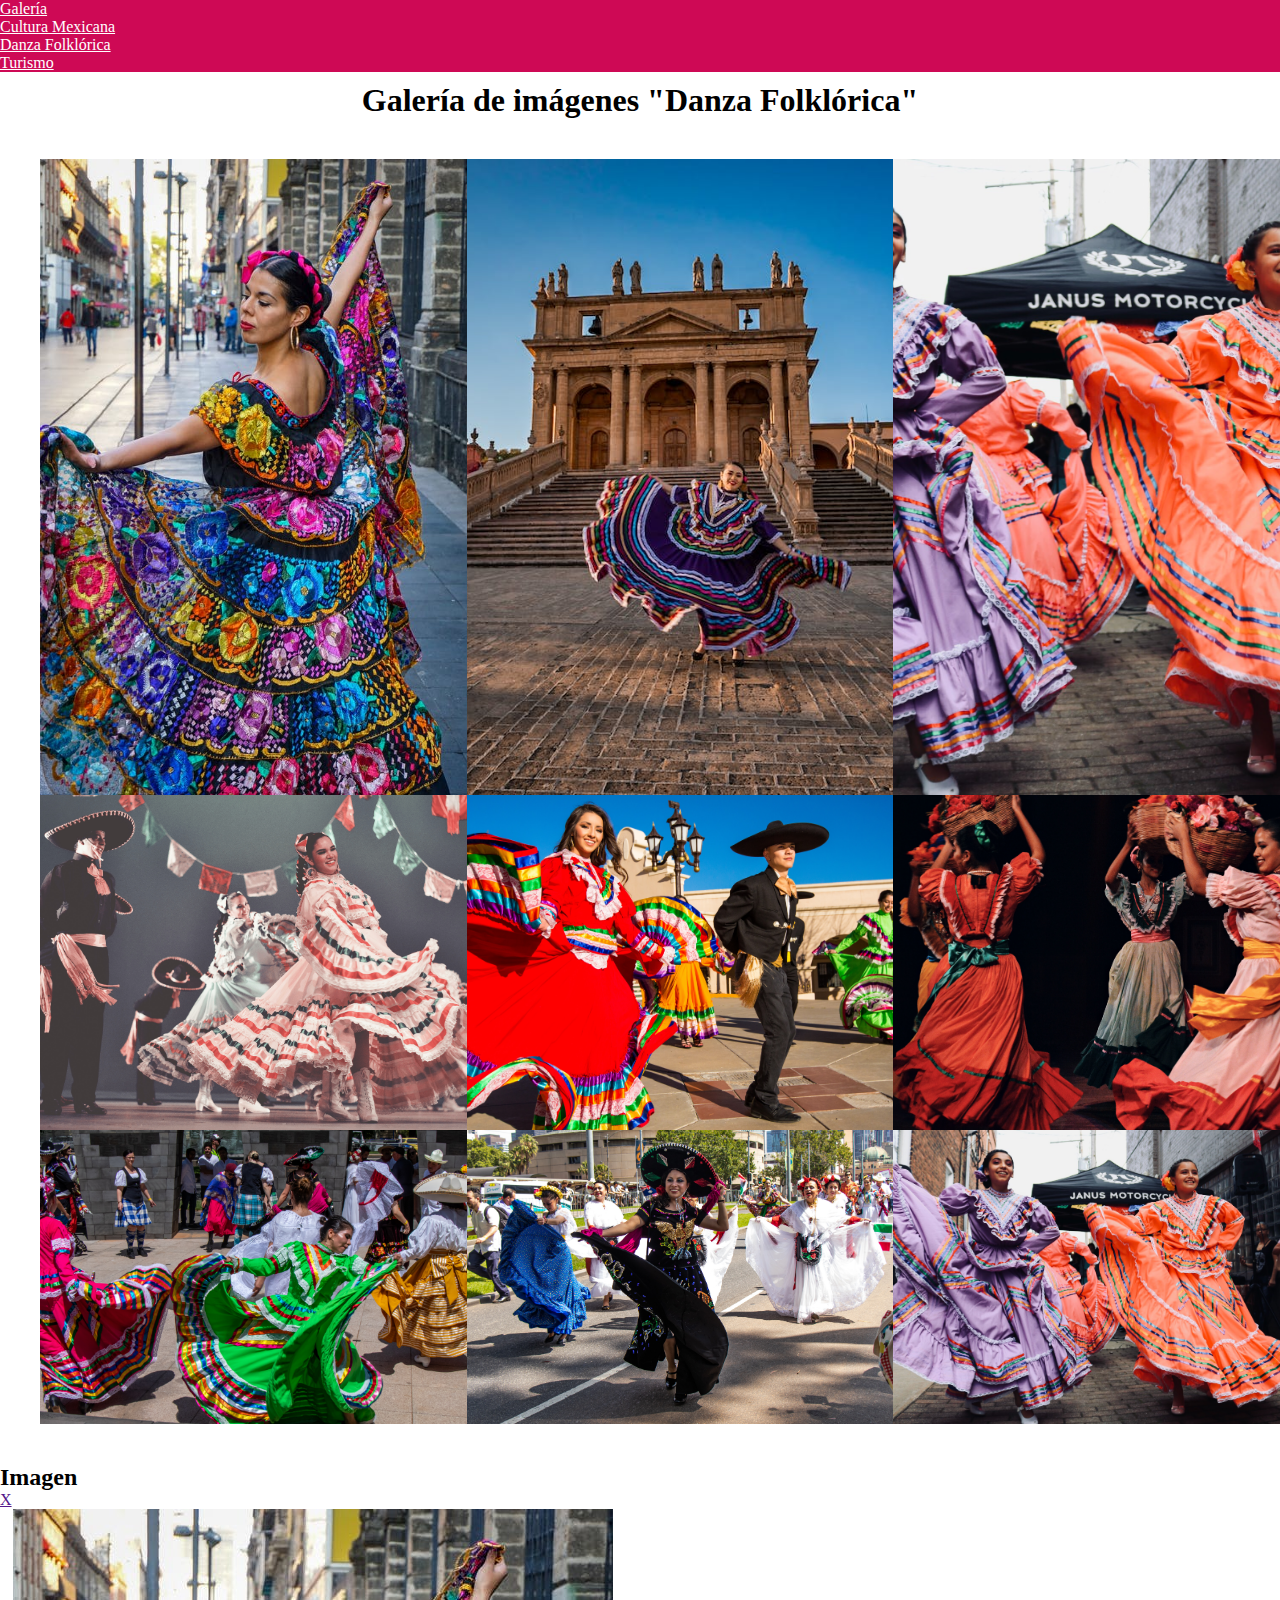
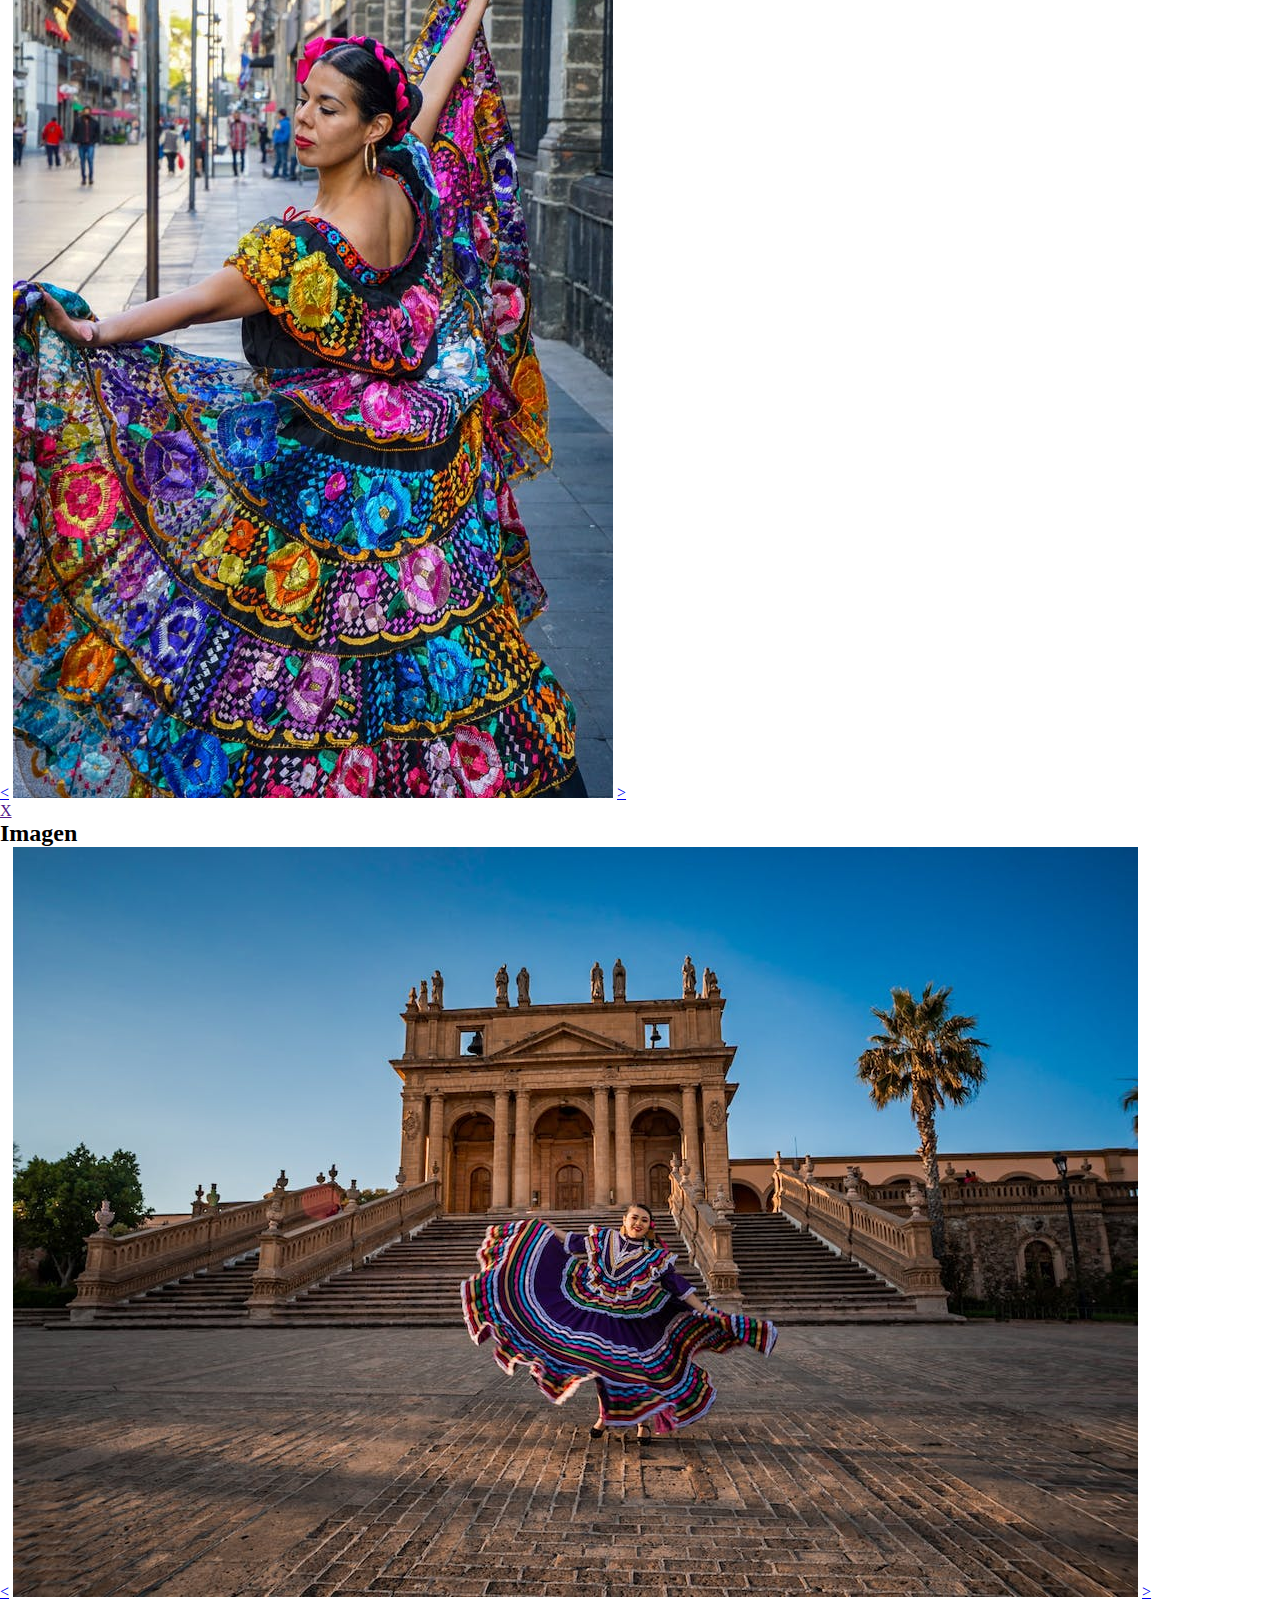
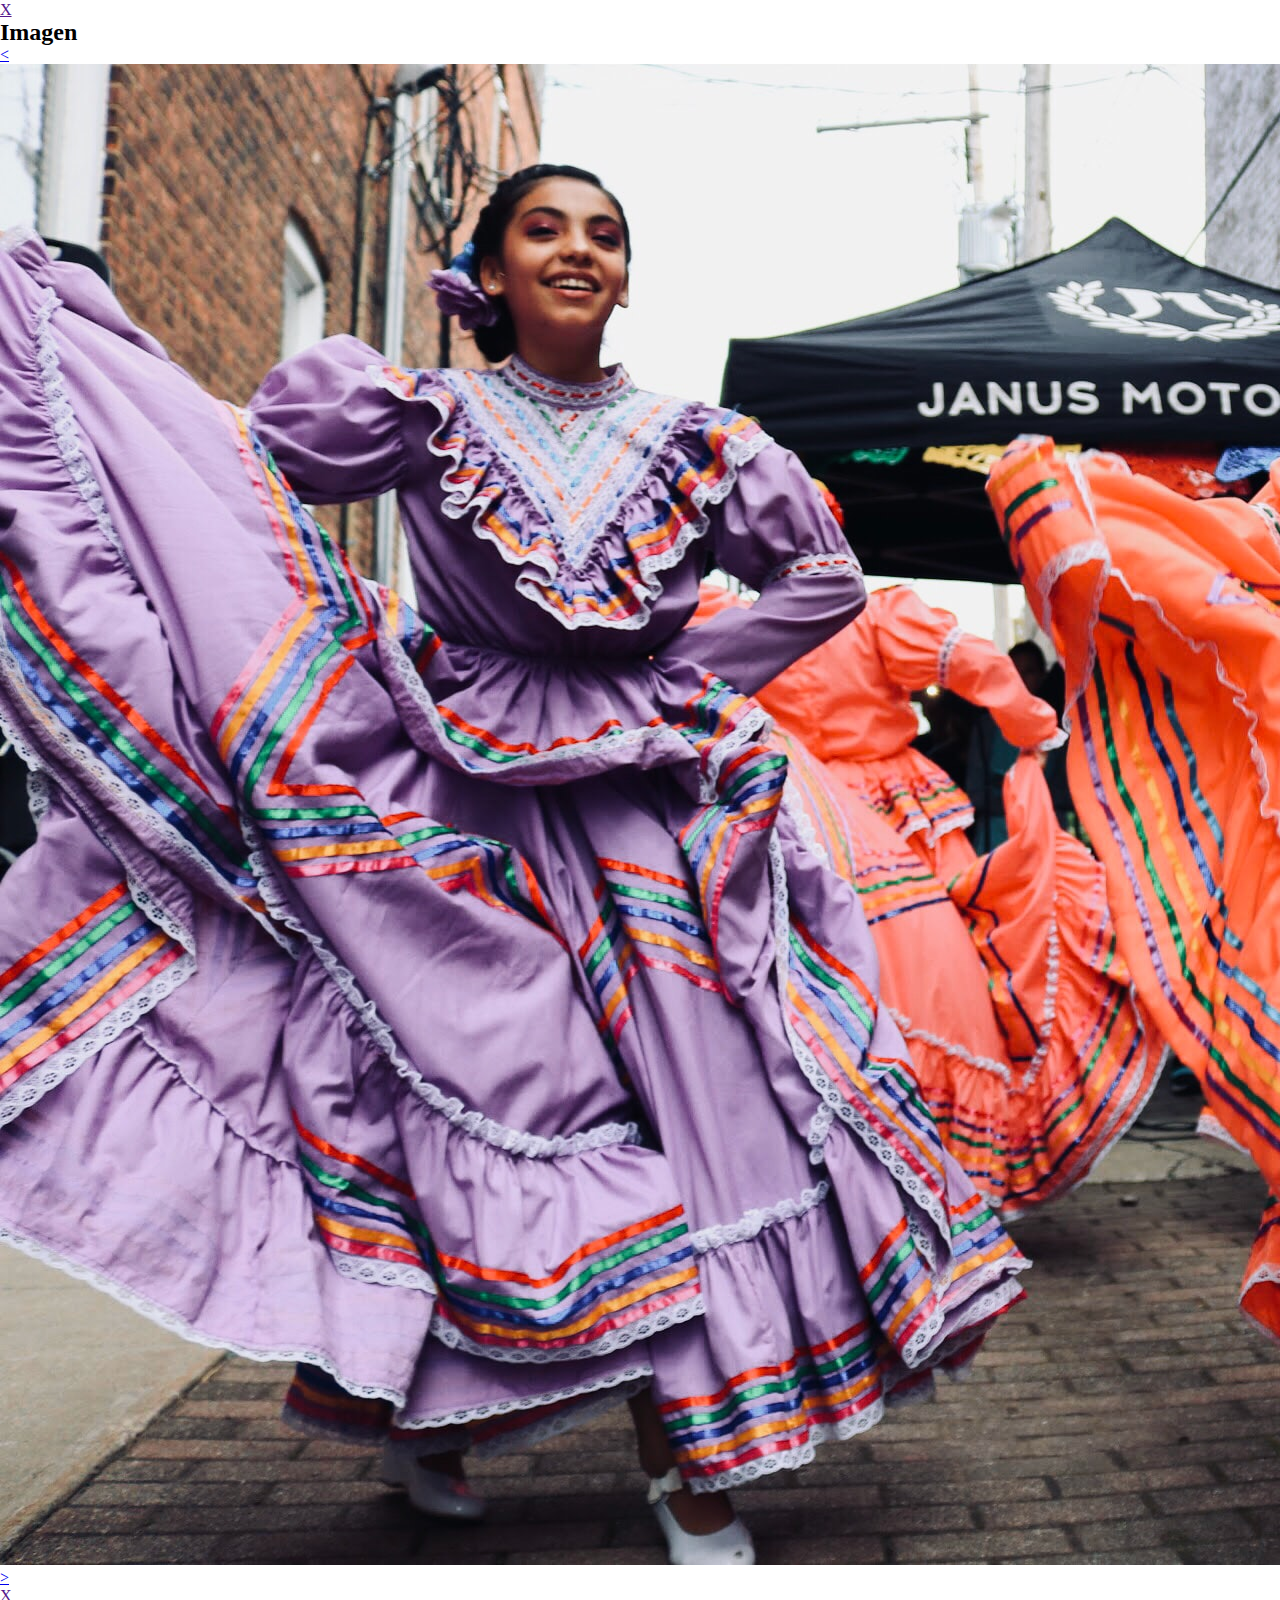
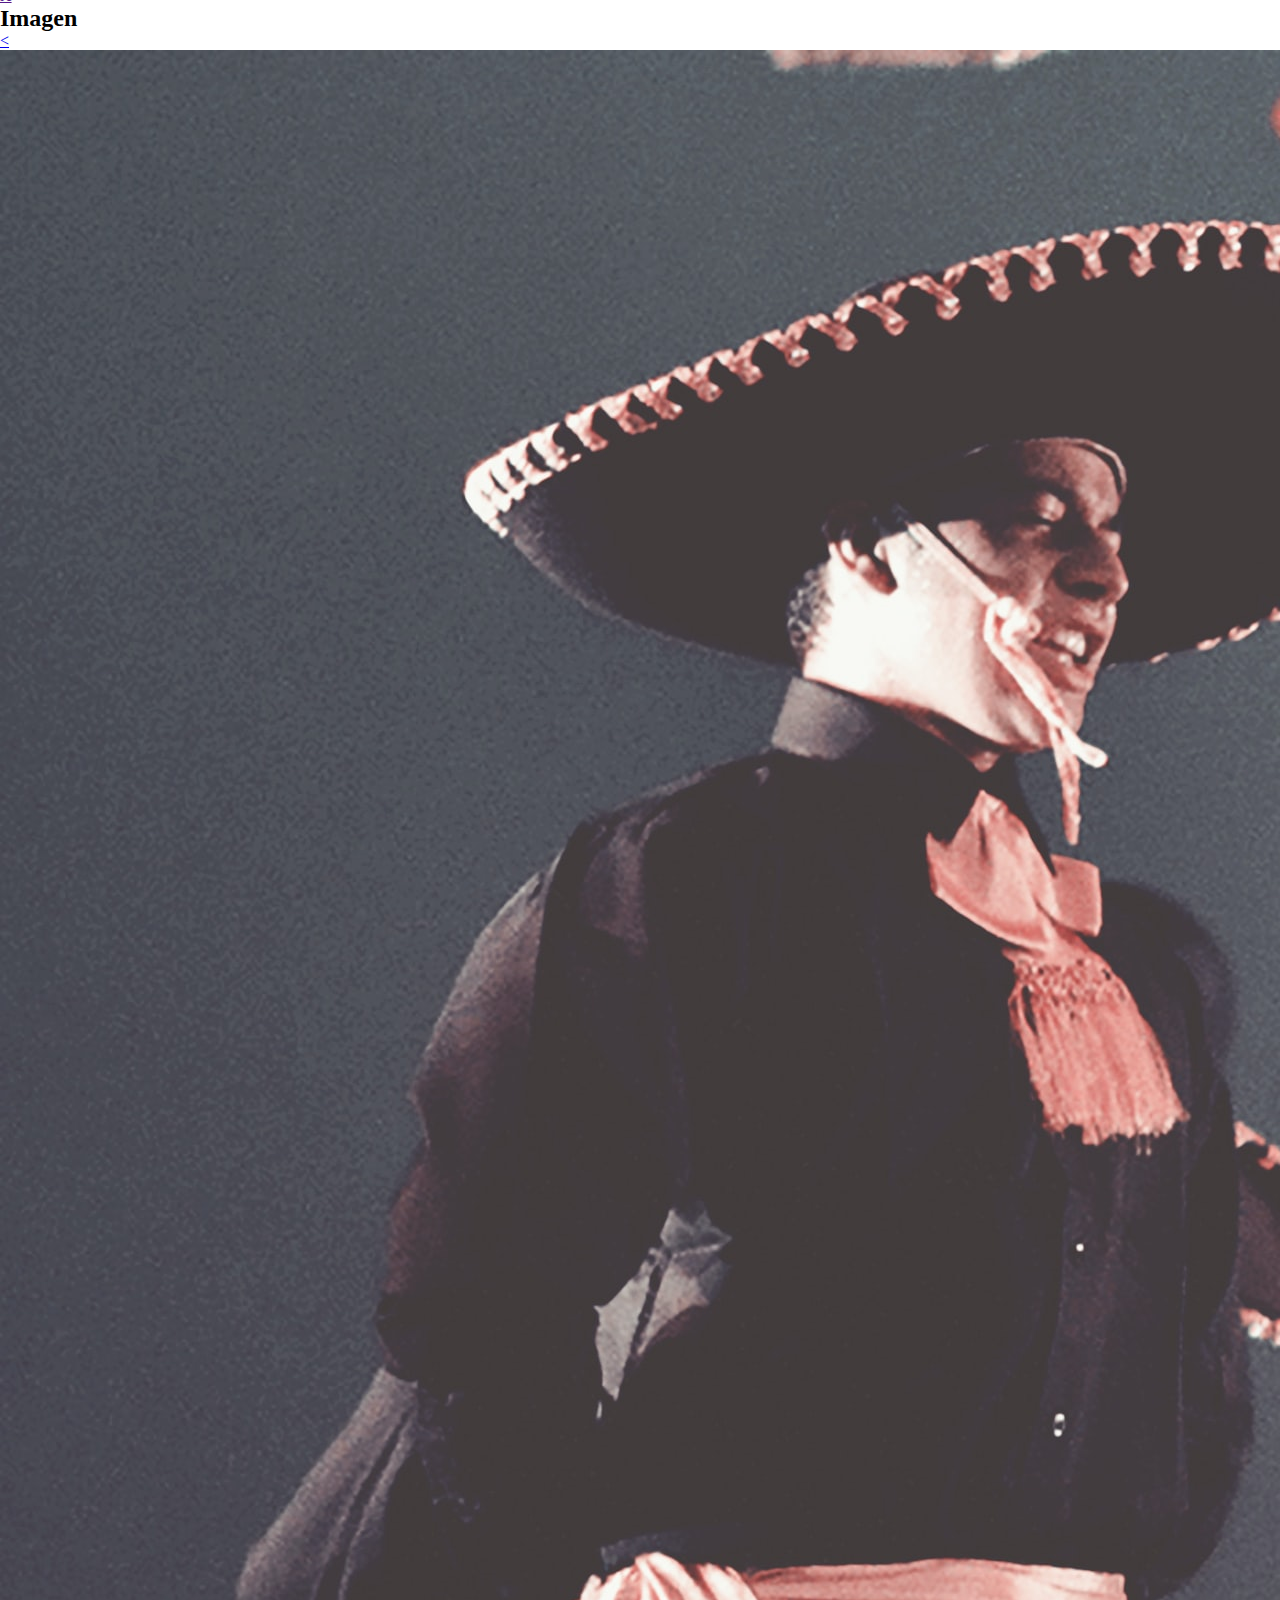
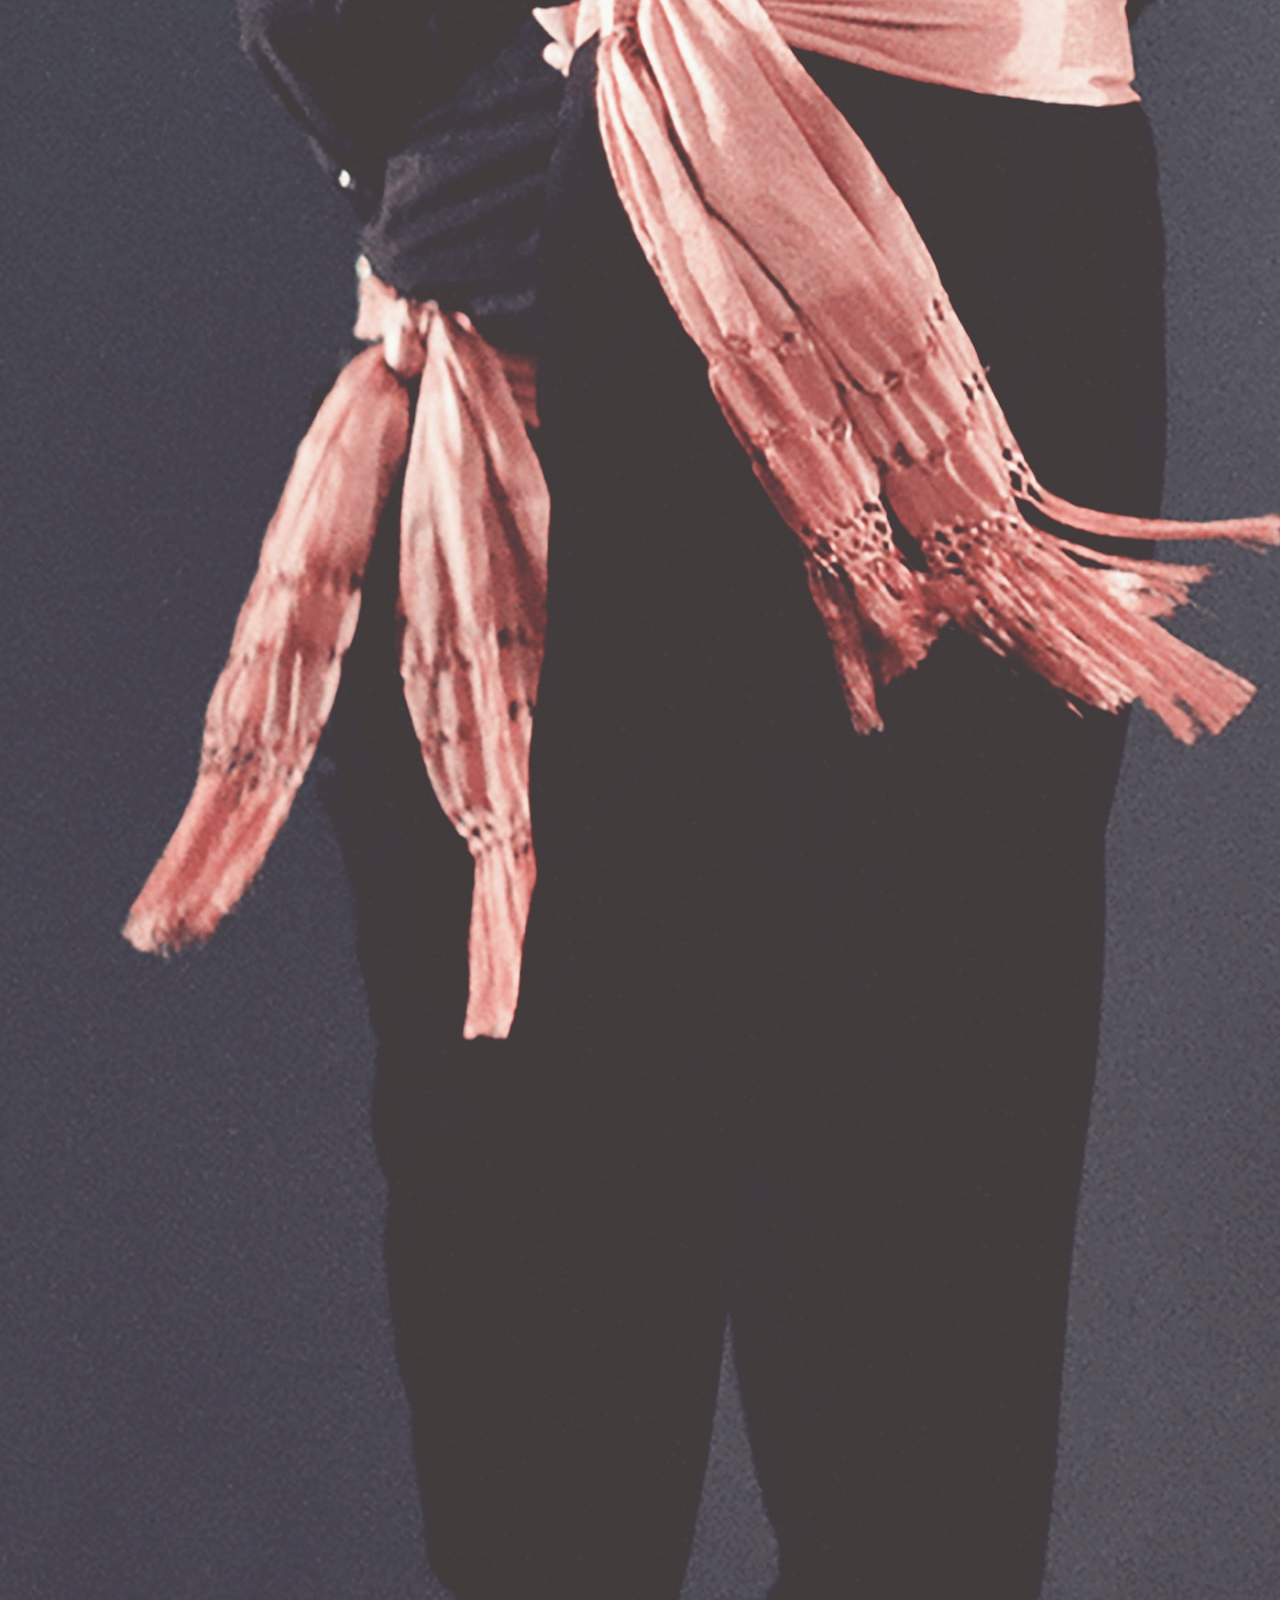
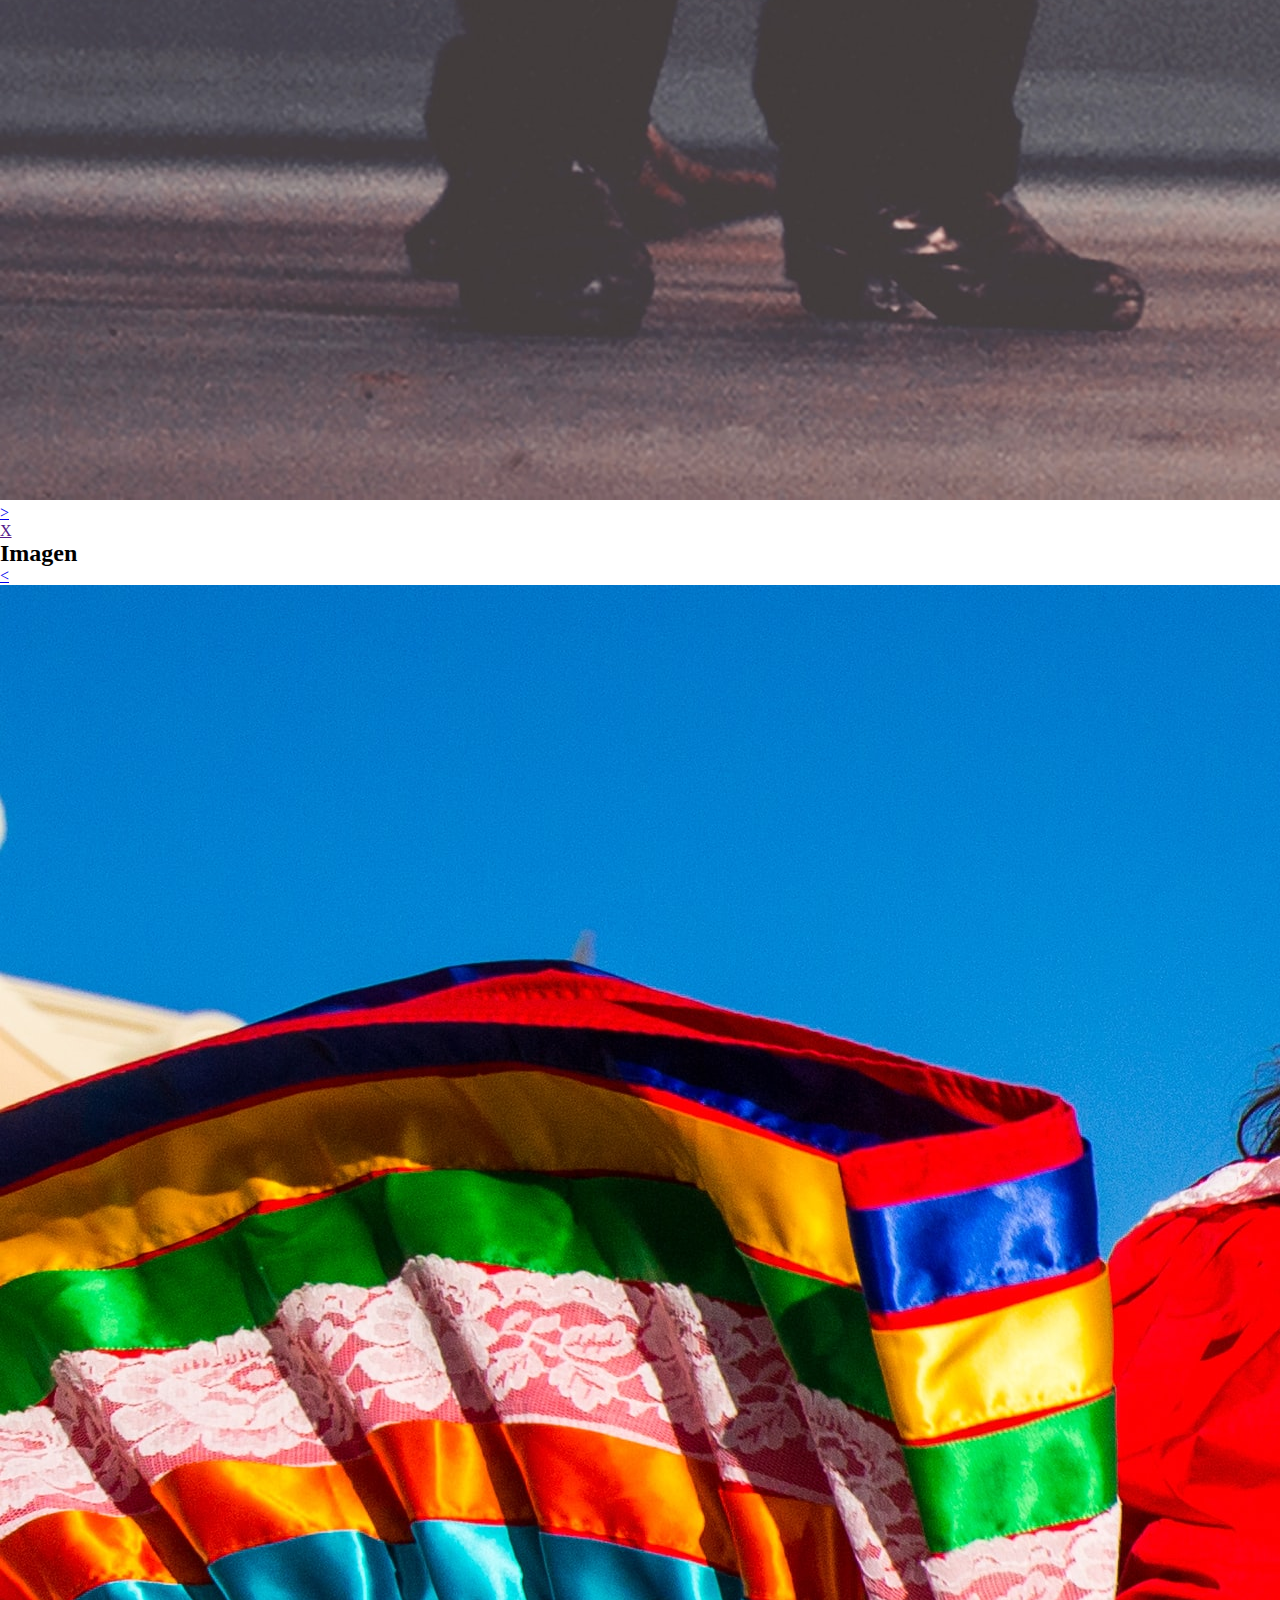
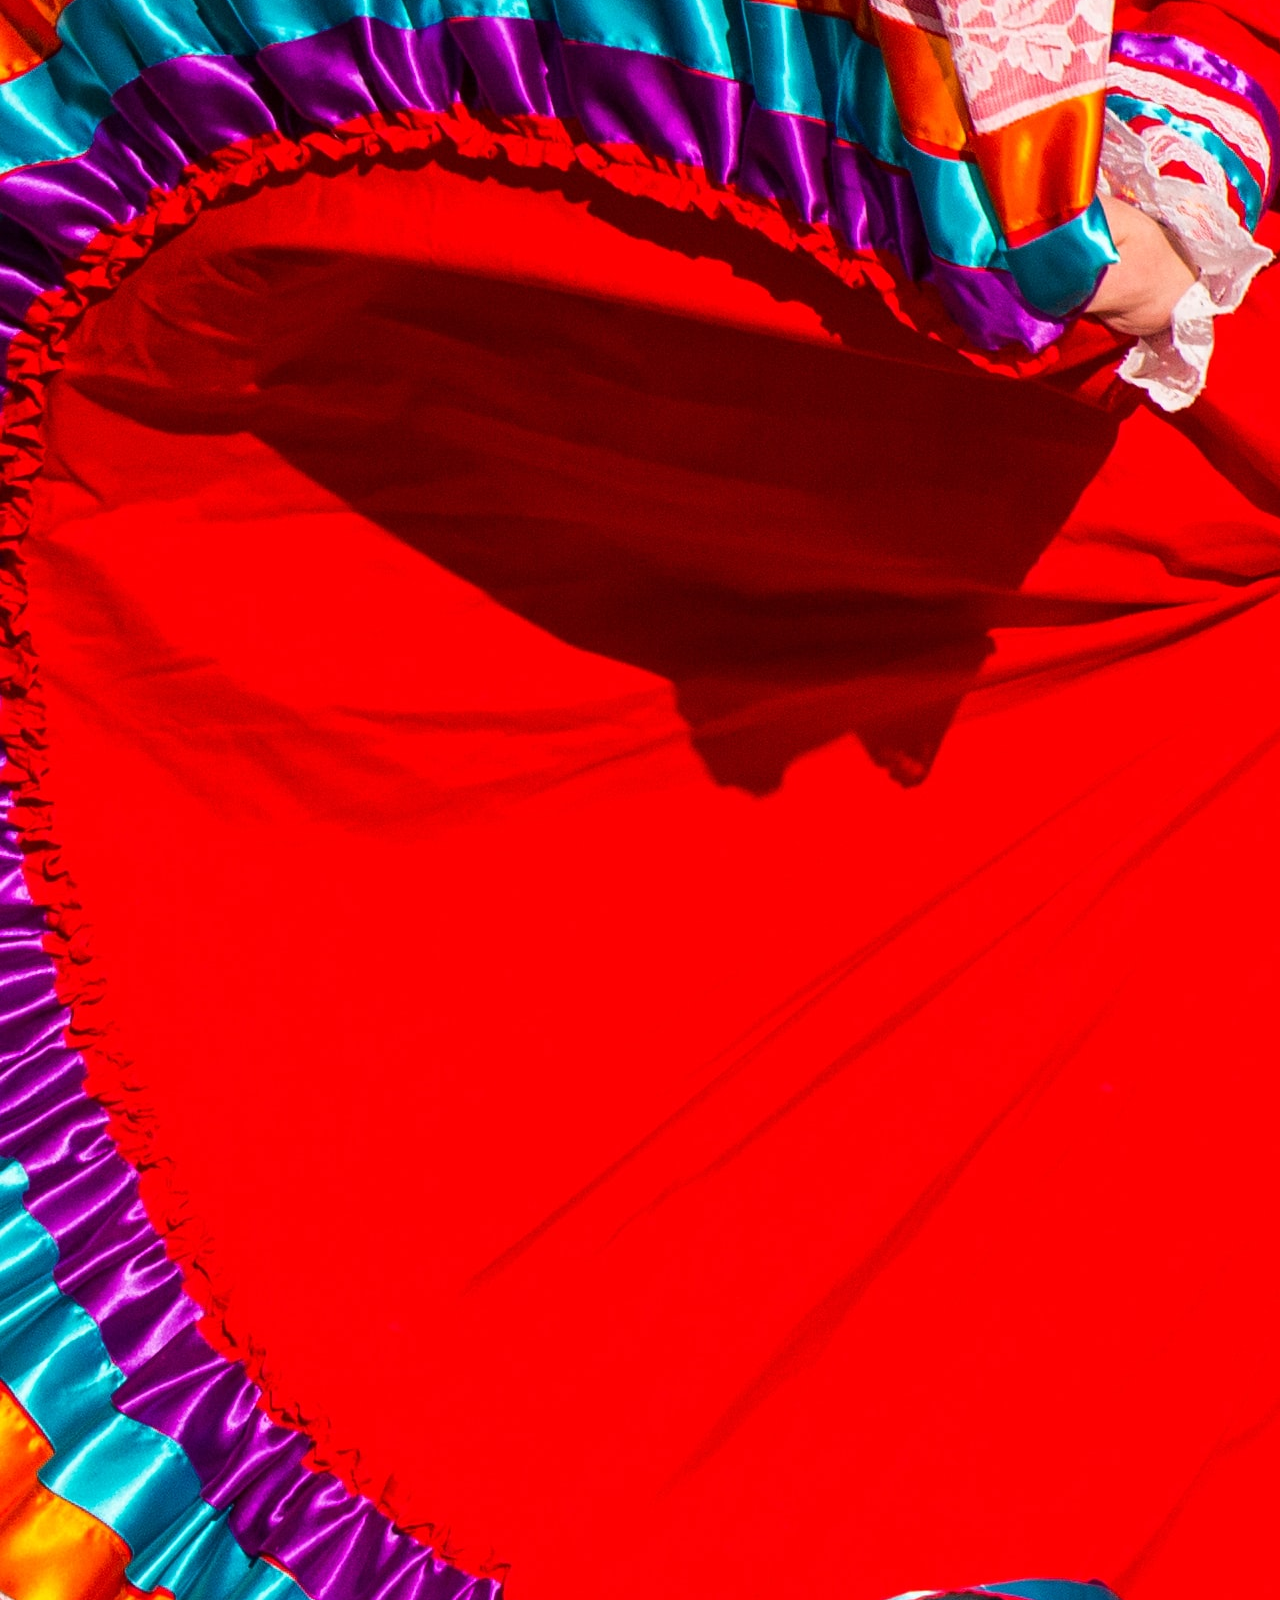
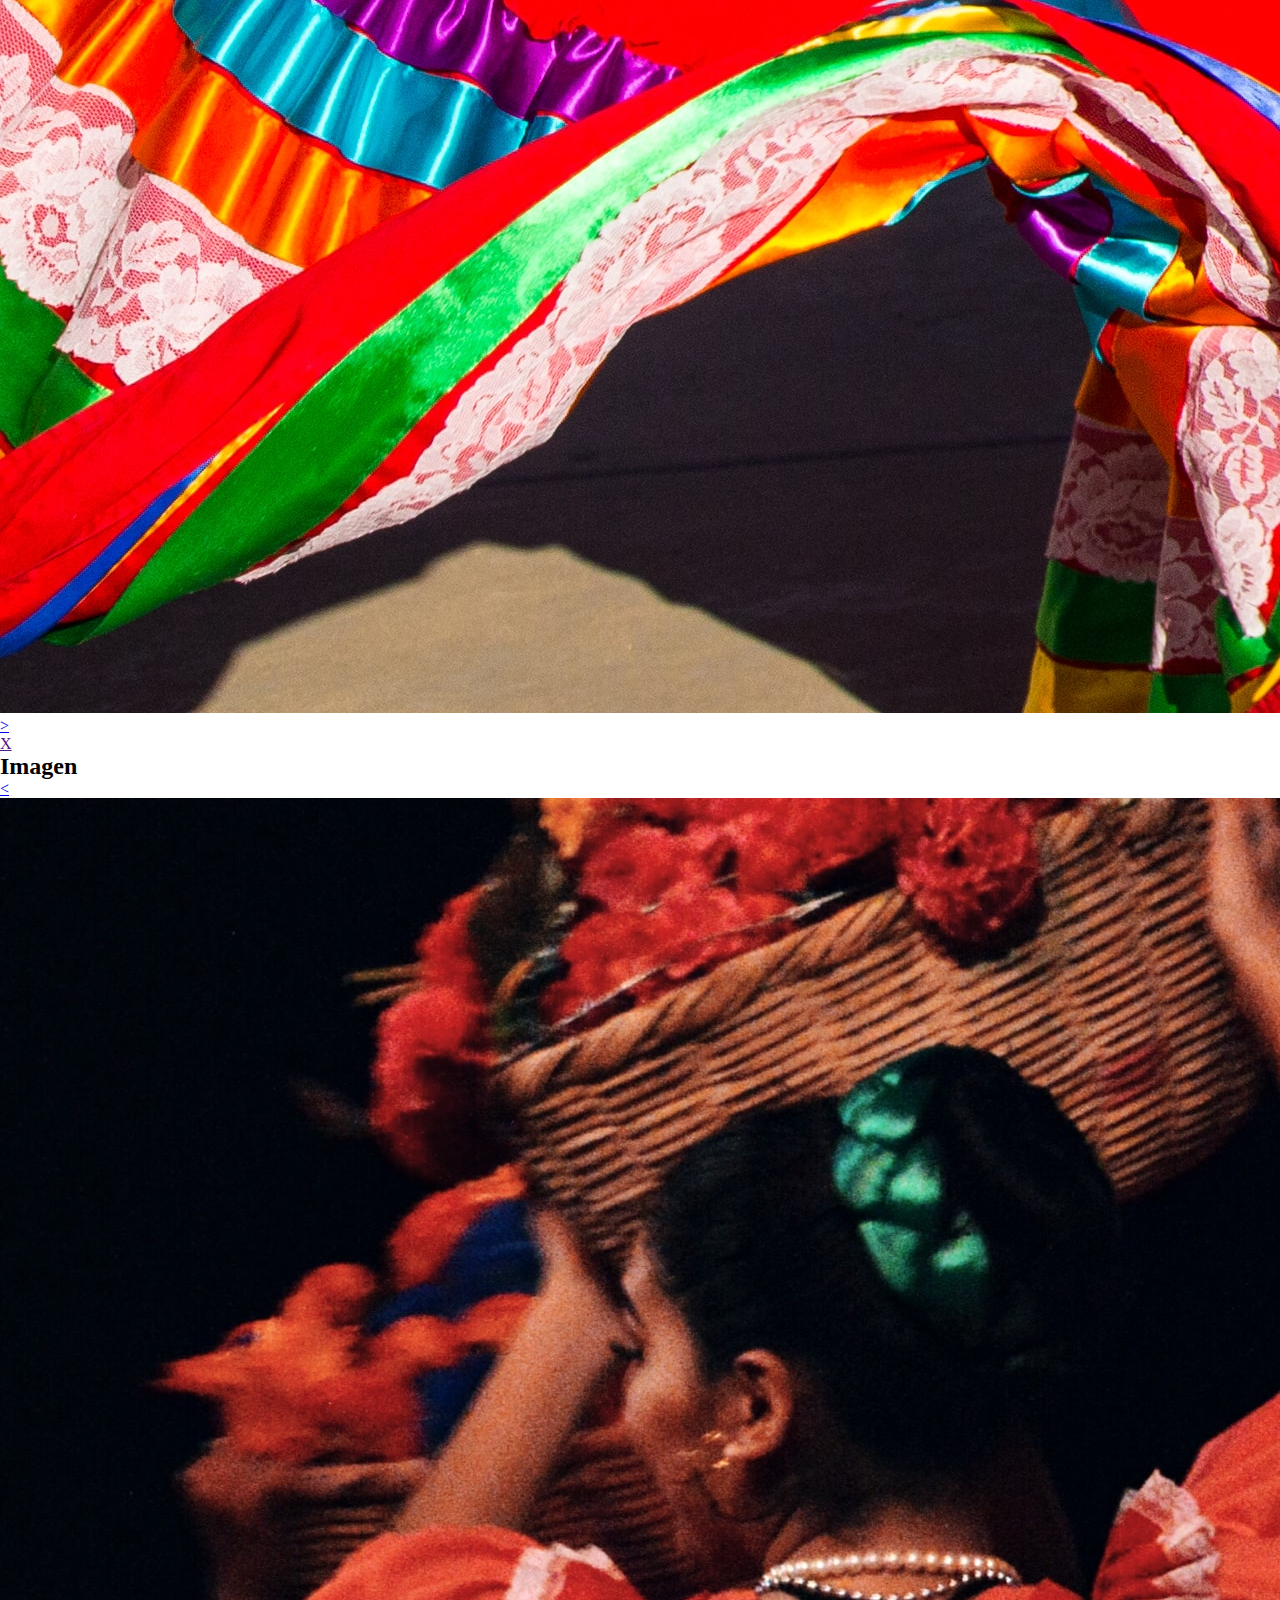
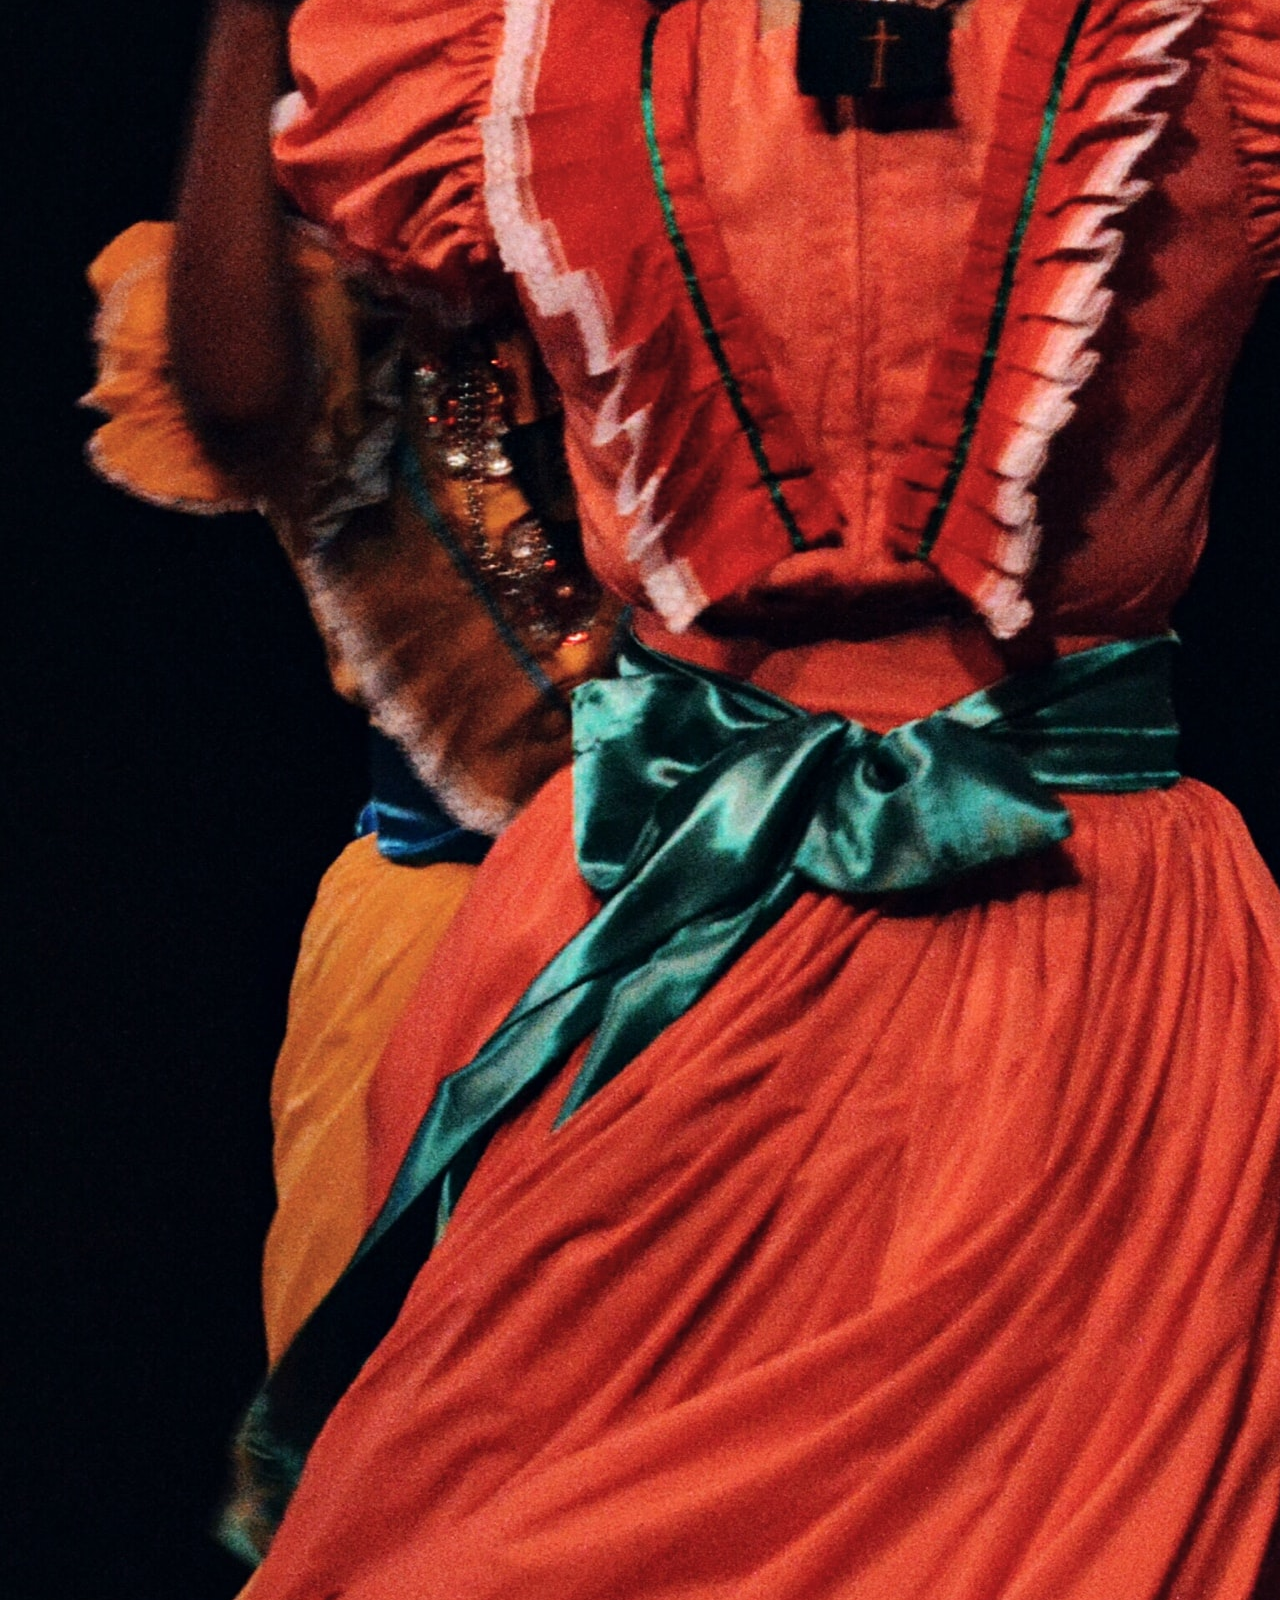
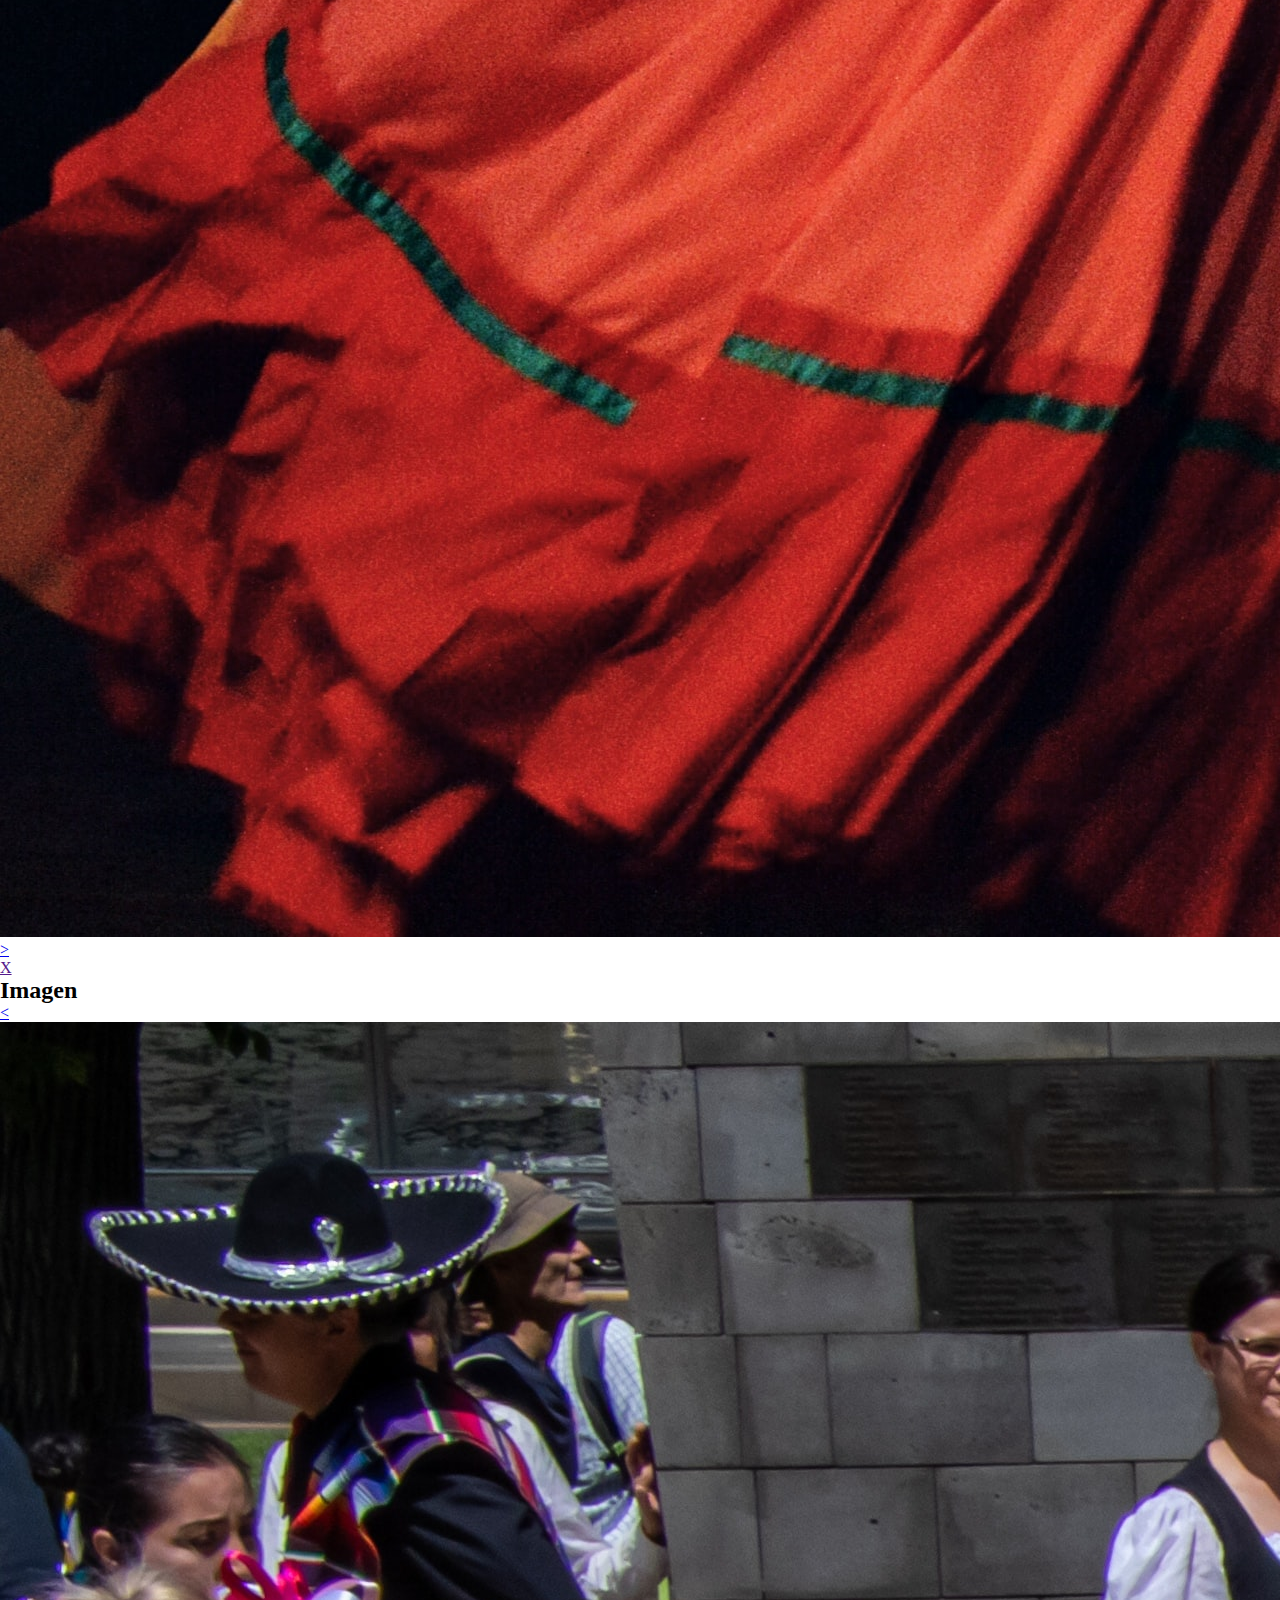
==== danza.html @ ffa8a312 "se agrego la estructura para el segundo mosaico" ====
<!DOCTYPE html>
<html lang="en">
<head>
    <meta charset="UTF-8">
    <meta http-equiv="X-UA-Compatible" content="IE=edge">
    <meta name="viewport" content="width=device-width, initial-scale=1.0">
    <title>Galería</title>
    <link href="https://cdn.jsdelivr.net/npm/bootstrap@5.2.0/dist/css/bootstrap.min.css" rel="stylesheet" integrity="sha384-gH2yIJqKdNHPEq0n4Mqa/HGKIhSkIHeL5AyhkYV8i59U5AR6csBvApHHNl/vI1Bx" crossorigin="anonymous">
    <script src="https://cdn.jsdelivr.net/npm/bootstrap@5.2.0/dist/js/bootstrap.bundle.min.js" integrity="sha384-A3rJD856KowSb7dwlZdYEkO39Gagi7vIsF0jrRAoQmDKKtQBHUuLZ9AsSv4jD4Xa" crossorigin="anonymous"></script>
    <script src="https://cdn.jsdelivr.net/npm/@popperjs/core@2.11.5/dist/umd/popper.min.js" integrity="sha384-Xe+8cL9oJa6tN/veChSP7q+mnSPaj5Bcu9mPX5F5xIGE0DVittaqT5lorf0EI7Vk" crossorigin="anonymous"></script>
    <link rel="stylesheet" href="danza.css">
<header>
    <nav class="navbar navbar-expand-lg" style="background-color:rgb(206, 9, 85);">
        <div class="container-fluid">
          <a class="navbar-brand" href="#" style="color:white;">Galería</a>
          <button class="navbar-toggler" type="button" data-bs-toggle="collapse" data-bs-target="#navbarSupportedContent" aria-controls="navbarSupportedContent" aria-expanded="false" aria-label="Toggle navigation">
            <span class="navbar-toggler-icon"></span>
          </button>
          <div class="collapse navbar-collapse" id="navbarSupportedContent">
            <ul class="navbar-nav me-auto mb-2 mb-lg-0">
              <li class="nav-item">
                <a class="nav-link active" aria-current="page" href="index.html" style="color:white;">Cultura Mexicana</a>
              </li>
              <li class="nav-item">
                <a class="nav-link active" aria-current="page" href="danza.html" style="color:white;">Danza Folklórica</a>
              </li>
              <li class="nav-item">
                <a class="nav-link active" aria-current="page" href="#" style="color:white;">Turismo</a>
              </li>
            </ul>
          </div>
        </div>
      </nav>
</header>
</head>
<body>
    <h1>Galería de imágenes "Danza Folklórica"</h1>
    <div class="contenedor">
        <div class="contenedor_img">
            <a href="#img1"><img src="img/14.jpeg" alt="imagen1" class="imagen"></a>
            <h2 class="titulo">Imagen 1</h2>
        </div>
        <div class="contenedor_img">
            <a href="#img2"><img src="img/15.jpeg" alt="imagen2" class="imagen"></a>
            <h2 class="titulo">Imagen 2</h2>
        </div>
        <div class="contenedor_img">
            <a href="#img3"><img src="img/16.jpg" alt="imagen3" class="imagen"></a>
            <h2 class="titulo">Imagen 3</h2>
        </div>
        <div class="contenedor_img">
            <a href="#img4"><img src="img/17.jpg" alt="imagen4" class="imagen"></a>
            <h2 class="titulo">Imagen 4</h2>
        </div>
        <div class="contenedor_img">
            <a href="#img5"><img src="img/18.jpg" alt="imagen5" class="imagen"></a>
            <h2 class="titulo">Imagen 5</h2>
        </div>
        <div class="contenedor_img">
            <a href="#img6"><img src="img/19.jpg" alt="imagen6" class="imagen"></a>
            <h2 class="titulo">Imagen 6</h2>
        </div>
        <div class="contenedor_img">
            <a href="#img7"><img src="img/20.jpg" alt="imagen7" class="imagen"></a>
            <h2 class="titulo">Imagen 7</h2>
        </div>
        <div class="contenedor_img">
            <a href="#img8"><img src="img/21.jpg" alt="imagen8" class="imagen"></a>
            <h2 class="titulo">Imagen 8</h2>
        </div>
        <div class="contenedor_img">
            <a href="#img9"><img src="img/22.jpg" alt="imagen9" class="imagen"></a>
            <h2 class="titulo">Imagen 9</h2>
        </div>
    </div>

    <div class="modal" id="img1">
        <h2>Imagen</h2>
        <a href="">X</a>
        <div class="img_modal">
            <a href="#img9"><</a>
            <a href="#img2"><img src="img/14.jpeg" alt="1"></a>
            <a href="#img2">></a>
        </div>  
    </div>
    <div class="modal" id="img2">
        <a href="">X</a>
        <h2>Imagen</h2>
        <div class="img_modal">
            <a href="#img1"><</a>
            <a href="#img3"><img src="img/15.jpeg" alt="2"></a>
            <a href="#img3">></a>
        </div>
    </div>
    <div class="modal" id="img3">
        <a href="">X</a>
        <h2>Imagen</h2>
        <div class="img_modal">
            <a href="#img2"><</a>
            <a href="#img4"><img src="img/16.jpg" alt="3"></a>
            <a href="#img4">></a>
        </div>
    </div>
    <div class="modal" id="img4">
        <a href="">X</a>
        <h2>Imagen</h2>
        <div class="img_modal">
            <a href="#img3"><</a>
            <a href="#img5"><img src="img/17.jpg" alt="4"></a>
            <a href="#img5">></a>
        </div>
    </div>
    <div class="modal" id="img5">
        <a href="">X</a>
        <h2>Imagen</h2>
        <div class="img_modal">
            <a href="#img4"><</a>
            <a href="#img6"><img src="img/18.jpg" alt="5"></a>
            <a href="#img6">></a>
        </div>
    </div>
    <div class="modal" id="img6">
        <a href="">X</a>
        <h2>Imagen</h2>
        <div class="img_modal">
            <a href="#img5"><</a>
            <a href="#img7"><img src="img/19.jpg" alt="6"></a>
            <a href="#img7">></a>
        </div>
    </div>
    <div class="modal" id="img7">
        <a href="">X</a>
        <h2>Imagen</h2>
        <div class="img_modal">
            <a href="#img6"><</a>
            <a href="#img8"><img src="img/20.jpg" alt="7"></a>
            <a href="#img8">></a>
        </div>
    </div>
    <div class="modal" id="img8">
        <a href="">X</a>
        <h2>Imagen</h2>
        <div class="img_modal">
            <a href="#img7"><</a>
            <a href="#img9"><img src="img/21.jpg" alt="8"></a>
            <a href="#img9">></a>
        </div>
    </div>
    <div class="modal" id="img9">
        <a href="">X</a>
        <h2>Imagen</h2>
        <div class="img_modal">
            <a href="#img8"><</a>
            <a href="#img1"><img src="img/22.jpg" alt="9"></a>
            <a href="#img1">></a>
        </div>
    </div>
</body>
</html>
---- danza.css ----
*{
    margin: 0px;
    padding: 0px;
    border: 0px;
}

body {
    background-color: white;
}

h1 {
    margin-top: 10px;
    text-align: center;
    font-family: 'Lucida Sans';
}

/*Agregamos los estilos de la galería*/

.contenedor{
    width: 100%;
    display: grid;
    grid-template-columns: repeat(3, 1fr);
    /*grid-template-rows: repeat(3, 1fr);*/
    grid-auto-rows: auto;
    padding: 40px;
}

.imagen{
    width: 100%;
    height: 100%;
    object-fit: cover;
}

.titulo{
    font-size: small;
    display: none;
}
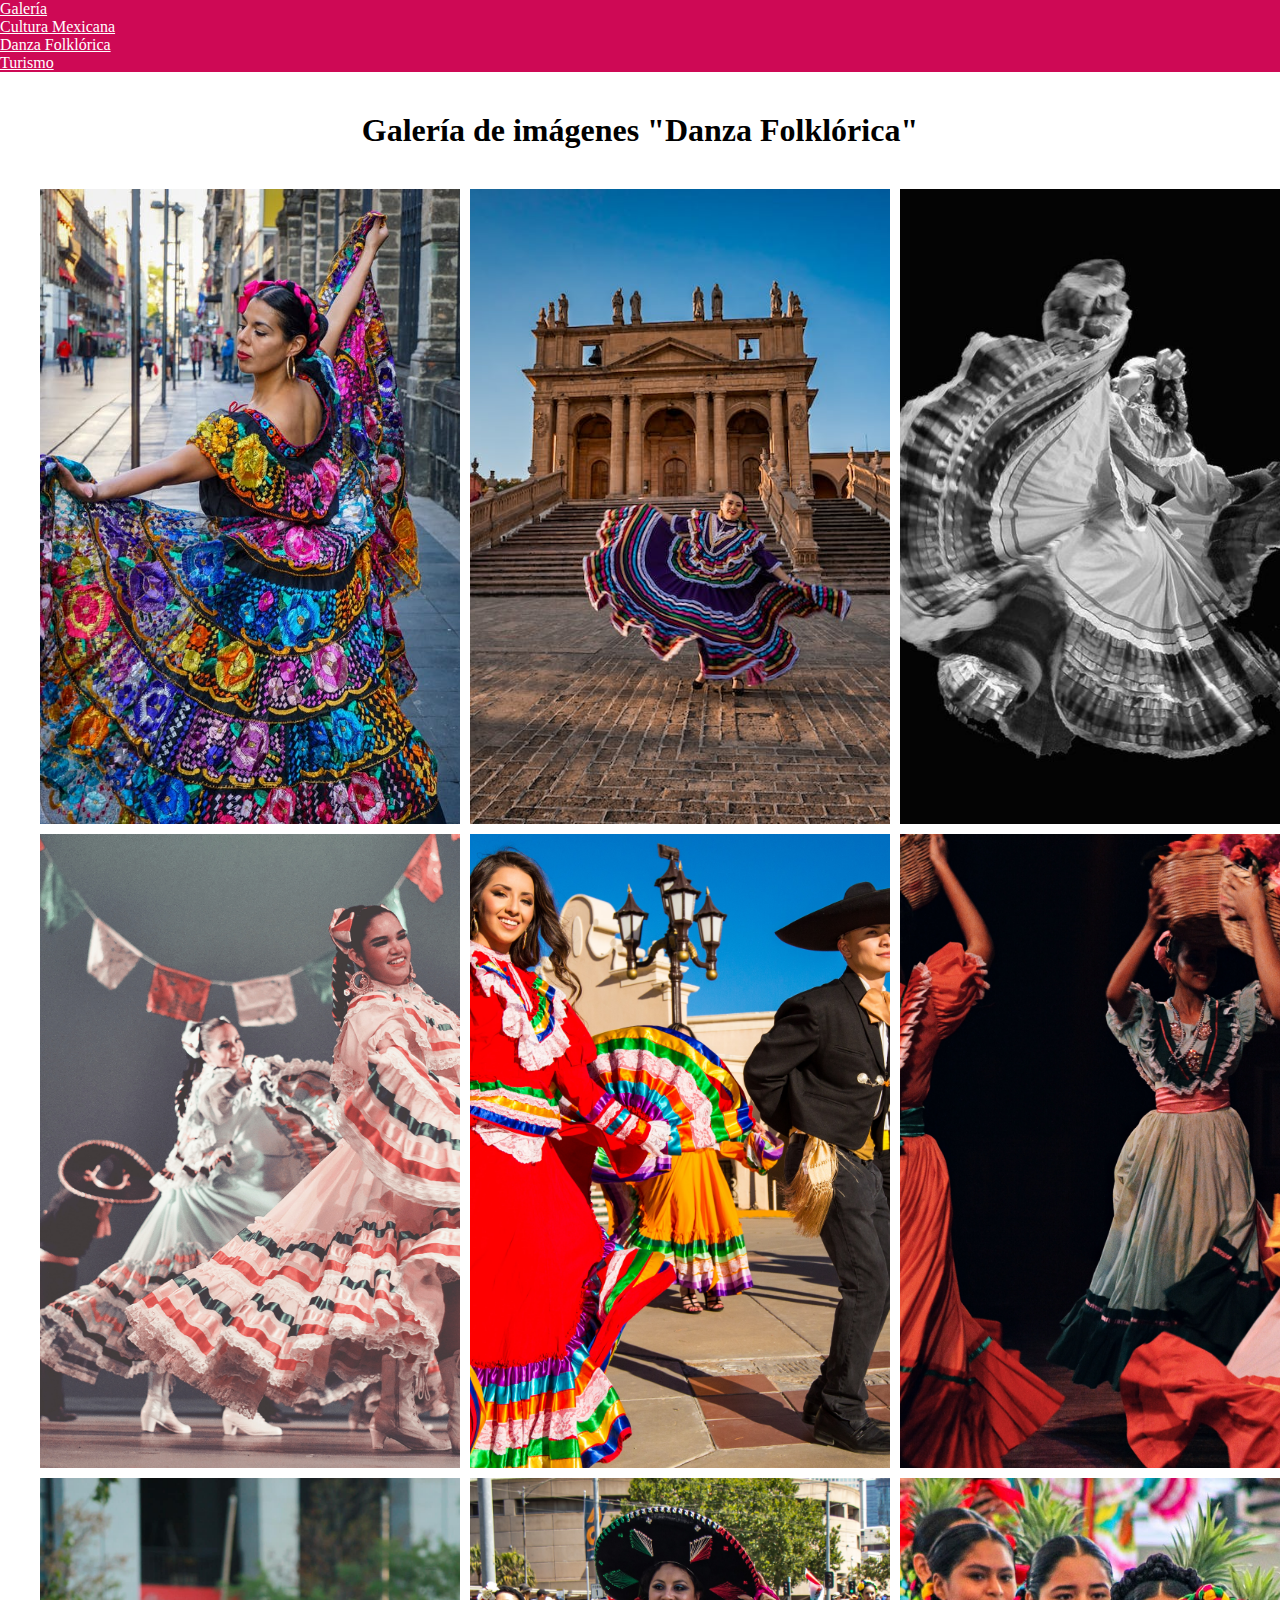
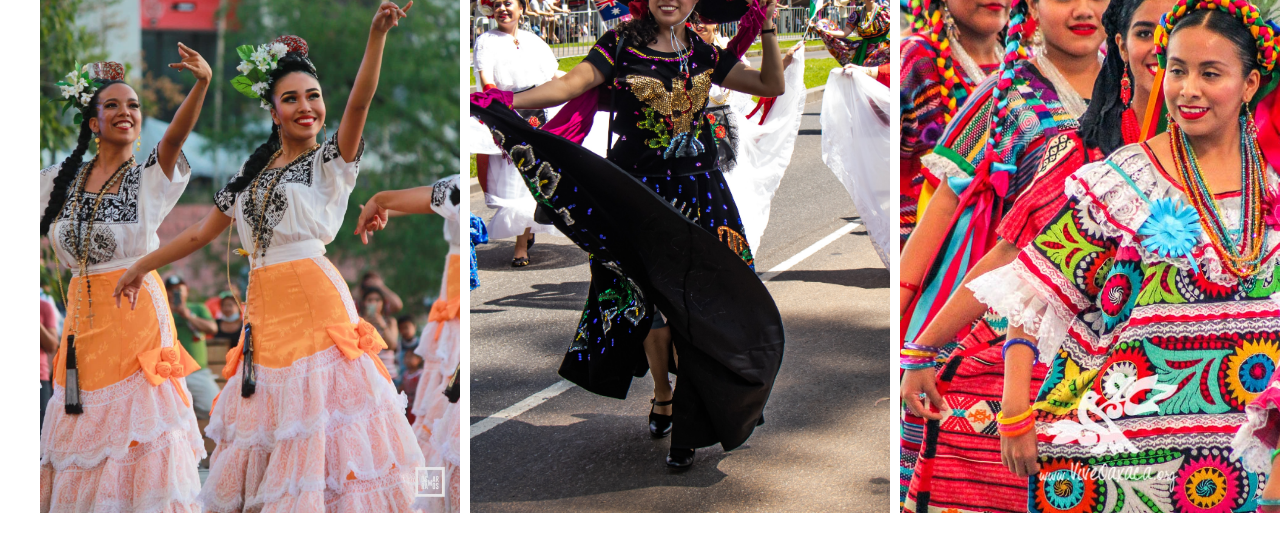
==== commit 335c3aa5: "Se agrego contenido a la pestaña Galería y su parte responsiva" ====
--- a/danza.html
+++ b/danza.html
@@ -12,7 +12,7 @@
 <header>
     <nav class="navbar navbar-expand-lg" style="background-color:rgb(206, 9, 85);">
         <div class="container-fluid">
-          <a class="navbar-brand" href="#" style="color:white;">Galería</a>
+          <a class="navbar-brand" href="galeria.html" style="color:white;">Galería</a>
           <button class="navbar-toggler" type="button" data-bs-toggle="collapse" data-bs-target="#navbarSupportedContent" aria-controls="navbarSupportedContent" aria-expanded="false" aria-label="Toggle navigation">
             <span class="navbar-toggler-icon"></span>
           </button>
@@ -25,7 +25,7 @@
                 <a class="nav-link active" aria-current="page" href="danza.html" style="color:white;">Danza Folklórica</a>
               </li>
               <li class="nav-item">
-                <a class="nav-link active" aria-current="page" href="#" style="color:white;">Turismo</a>
+                <a class="nav-link active" aria-current="page" href="turismo.html" style="color:white;">Turismo</a>
               </li>
             </ul>
           </div>
@@ -75,8 +75,8 @@
     </div>
 
     <div class="modal" id="img1">
+        <a href="">X</a>
         <h2>Imagen</h2>
-        <a href="">X</a>
         <div class="img_modal">
             <a href="#img9"><</a>
             <a href="#img2"><img src="img/14.jpeg" alt="1"></a>
--- a/danza.css
+++ b/danza.css
@@ -9,7 +9,7 @@
 }
 
 h1 {
-    margin-top: 10px;
+    margin-top: 40px;
     text-align: center;
     font-family: 'Lucida Sans';
 }
@@ -20,9 +20,9 @@
     width: 100%;
     display: grid;
     grid-template-columns: repeat(3, 1fr);
-    /*grid-template-rows: repeat(3, 1fr);*/
-    grid-auto-rows: auto;
+    grid-template-rows: repeat(3, 1fr);
     padding: 40px;
+    gap: 10px;
 }
 
 .imagen{
@@ -35,3 +35,94 @@
     font-size: small;
     display: none;
 }
+
+/*Modal*/
+.modal{
+    display: none;
+}
+
+.modal:target {
+    display: block;
+    position: fixed;
+    background-color: rgba(0, 0, 0, 0.863);
+    top: 0;
+    left: 0;
+    width: 100%;
+    height: 100%;
+}
+
+.modal a {
+    display: flex;
+    justify-content: right;
+    margin-right: 20px;
+    font-size: x-large;
+    color: white;
+    text-decoration: none;
+
+}
+
+.img_modal{
+    display: flex;
+    justify-content:center;
+    align-items:center;
+    margin-top: 25px;
+    height: 80%;
+    width: 100%;
+}
+
+
+.img_modal a{
+    font-size: xx-large;
+    color: white;
+    margin:10px;
+    text-decoration: none;
+}
+
+.img_modal img{
+    width: 400px;
+    height: 100%;
+}
+
+.modal h2{
+    color: rgba(255, 255, 255, 0.705);
+    margin-left: 10px;
+    font-size: smaller;
+}
+
+/* Resposive */
+@media screen and (max-width: 768px){
+    .contenedor{
+        grid-template-columns: repeat(2, 1fr);
+        grid-template-rows: repeat(5, 1fr);
+        padding: 20px;
+        gap: 10px;
+    }
+
+    h1 {
+        margin-top: 40px;
+        text-align: center;
+        font-family: 'Lucida Sans';
+        font-size: x-large;
+    }
+    
+}
+
+@media screen and (max-width: 425px){
+    .contenedor{
+        grid-template-columns: repeat(1, 1fr);
+        grid-template-rows: repeat(9, 1fr);
+        padding: 20px;
+        gap: 10px;
+    }
+
+    h1 {
+        margin-top: 40px;
+        text-align: center;
+        font-family: 'Lucida Sans';
+    }
+
+    .img_modal img{
+        width: 320px;
+        height: 100%;
+    }
+}
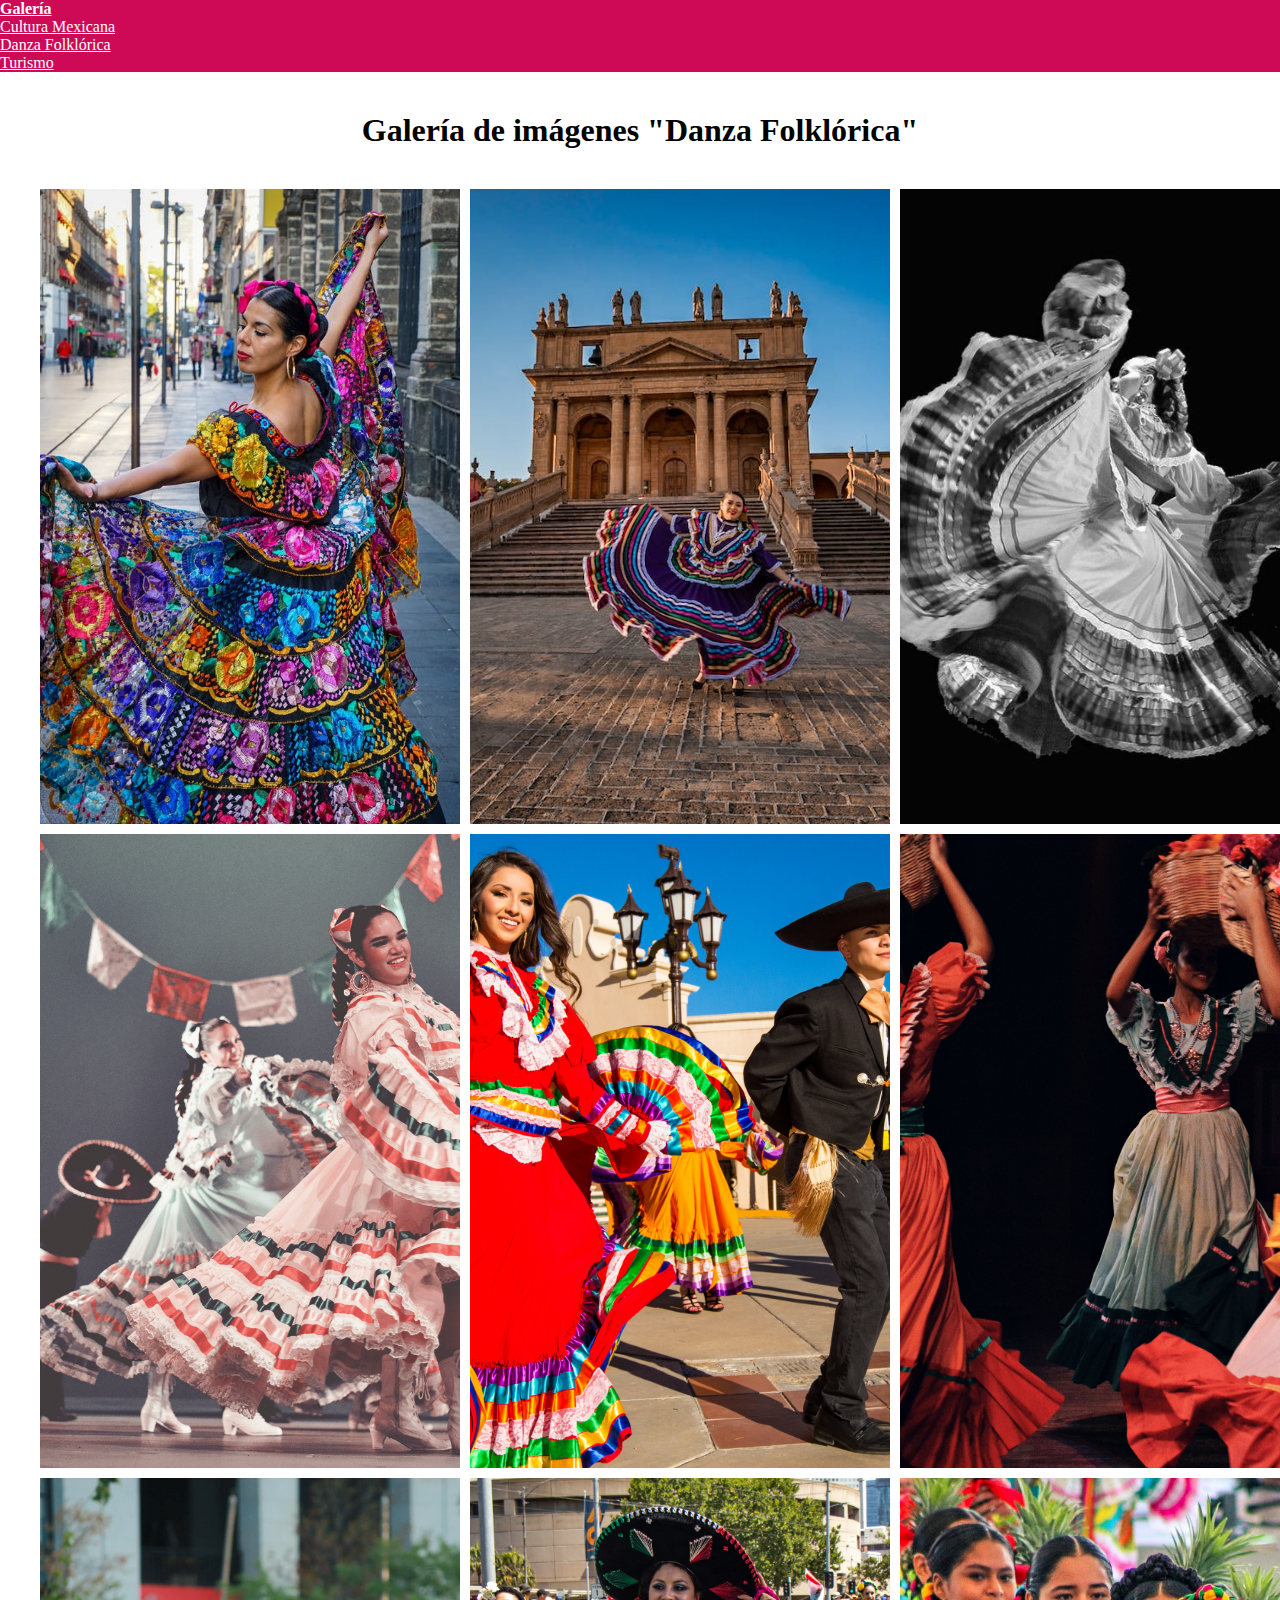
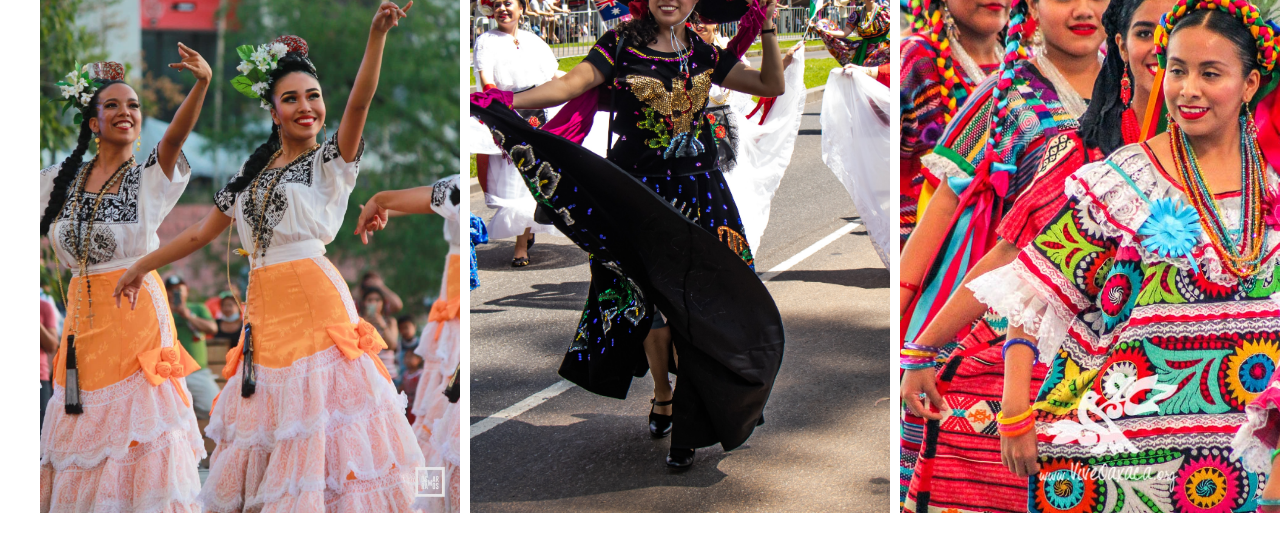
==== commit 572fef5a: "Se agregaron animaciones y se uso hover" ====
--- a/danza.html
+++ b/danza.html
@@ -8,6 +8,7 @@
     <link href="https://cdn.jsdelivr.net/npm/bootstrap@5.2.0/dist/css/bootstrap.min.css" rel="stylesheet" integrity="sha384-gH2yIJqKdNHPEq0n4Mqa/HGKIhSkIHeL5AyhkYV8i59U5AR6csBvApHHNl/vI1Bx" crossorigin="anonymous">
     <script src="https://cdn.jsdelivr.net/npm/bootstrap@5.2.0/dist/js/bootstrap.bundle.min.js" integrity="sha384-A3rJD856KowSb7dwlZdYEkO39Gagi7vIsF0jrRAoQmDKKtQBHUuLZ9AsSv4jD4Xa" crossorigin="anonymous"></script>
     <script src="https://cdn.jsdelivr.net/npm/@popperjs/core@2.11.5/dist/umd/popper.min.js" integrity="sha384-Xe+8cL9oJa6tN/veChSP7q+mnSPaj5Bcu9mPX5F5xIGE0DVittaqT5lorf0EI7Vk" crossorigin="anonymous"></script>
+    <link rel="stylesheet" href="https://cdnjs.cloudflare.com/ajax/libs/animate.css/4.1.1/animate.min.css">    
     <link rel="stylesheet" href="danza.css">
 <header>
     <nav class="navbar navbar-expand-lg" style="background-color:rgb(206, 9, 85);">
@@ -34,7 +35,7 @@
 </header>
 </head>
 <body>
-    <h1>Galería de imágenes "Danza Folklórica"</h1>
+    <h1 class="animate__animated animate__bounce">Galería de imágenes "Danza Folklórica"</h1>
     <div class="contenedor">
         <div class="contenedor_img">
             <a href="#img1"><img src="img/14.jpeg" alt="imagen1" class="imagen"></a>
--- a/danza.css
+++ b/danza.css
@@ -31,9 +31,19 @@
     object-fit: cover;
 }
 
+.imagen:hover{
+    width: 98%;
+    height: 98%;
+}
+
 .titulo{
     font-size: small;
     display: none;
+}
+
+nav a:hover{
+    border-radius: 8px;
+    font-weight: bolder;
 }
 
 /*Modal*/
